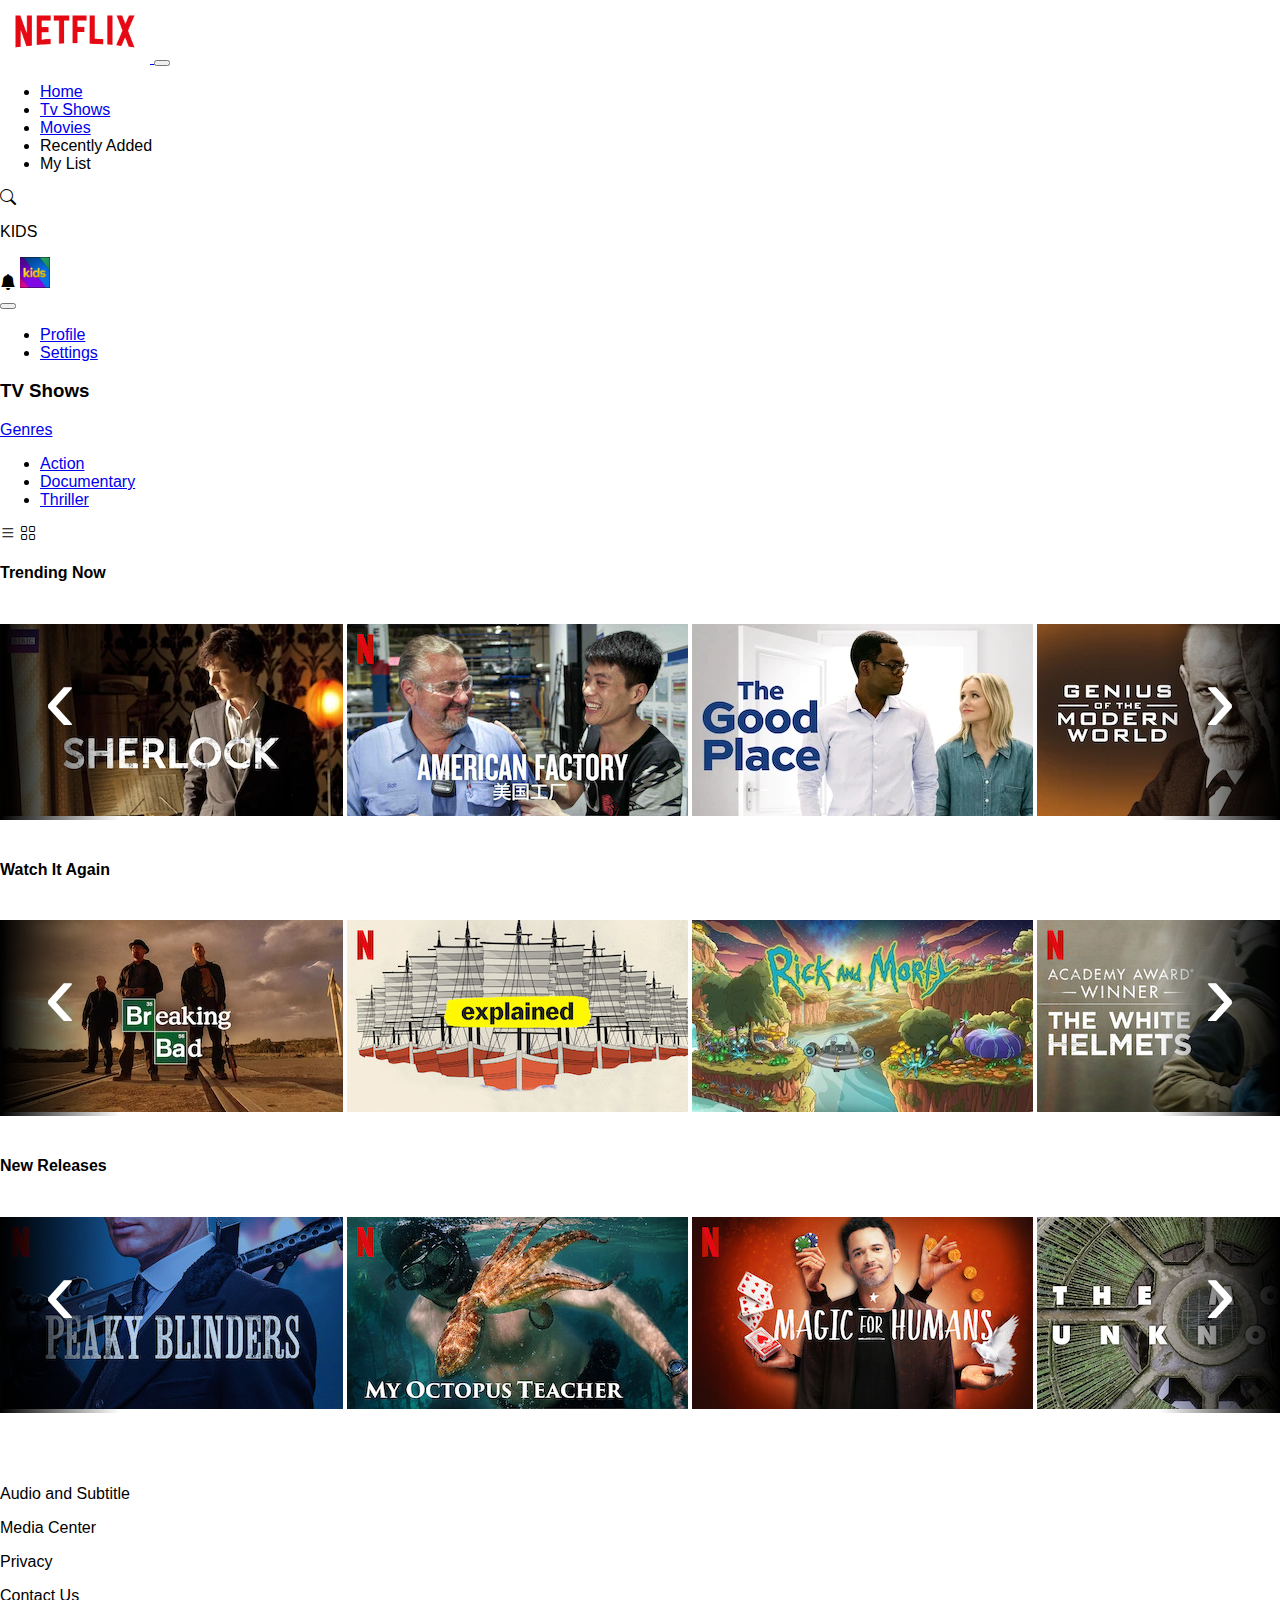
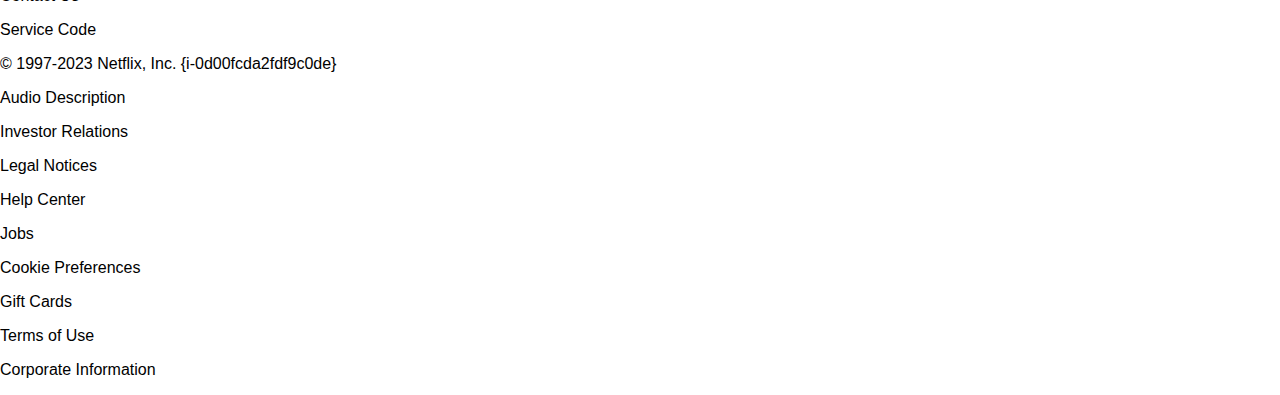
==== index.html @ 03de8a30 "first commit" ====
<!DOCTYPE html>
<html lang="en">
  <head>
    <meta charset="utf-8" />
    <meta name="viewport" content="width=device-width, initial-scale=1" />
    <title>Netflix TV Shows</title>
    <link
      href="https://cdn.jsdelivr.net/npm/bootstrap@5.3.0/dist/css/bootstrap.min.css"
      rel="stylesheet"
      integrity="sha384-9ndCyUaIbzAi2FUVXJi0CjmCapSmO7SnpJef0486qhLnuZ2cdeRhO02iuK6FUUVM"
      crossorigin="anonymous"
    />
    <link
      rel="stylesheet"
      href="https://cdn.jsdelivr.net/npm/bootstrap-icons@1.10.5/font/bootstrap-icons.css"
    />
    <link rel="stylesheet" href="assets/css/style.css" />
  </head>
  <body>
    <!-- NAVBAR---------------------------------------------------------------------- -->

    <nav class="navbar navbar-expand-lg bg-dark" data-bs-theme="dark">
      <div class="container-fluid">
        <a class="navbar-brand" href="#">
          <img
            src="assets/img/netflix_logo.png"
            alt="netflix_logo"
            width="150"
          />
        </a>
        <button
          class="navbar-toggler"
          type="button"
          data-bs-toggle="collapse"
          data-bs-target="#navbarNav"
          aria-controls="navbarNav"
          aria-expanded="false"
          aria-label="Toggle navigation"
        >
          <span class="navbar-toggler-icon"></span>
        </button>
        <div class="collapse navbar-collapse" id="navbarNav">
          <ul class="navbar-nav">
            <li class="nav-item">
              <a class="nav-link" aria-current="page" href="#">Home</a>
            </li>
            <li class="nav-item">
              <a class="nav-link active" href="#">Tv Shows</a>
            </li>
            <li class="nav-item">
              <a class="nav-link" href="#">Movies</a>
            </li>
            <li class="nav-item">
              <a class="nav-link">Recently Added</a>
            </li>
            <li class="nav-item">
              <a class="nav-link">My List</a>
            </li>
          </ul>
        </div>

        <div class="d-flex p-2 me-5">
          <i class="bi bi-search text-bg-dark me-3"></i>
          <p class="text-bg-dark mb-0 me-3">KIDS</p>
          <i class="bi bi-bell-fill text-bg-dark me-3"></i>
          <img src="assets/img/kids_icon.png" alt="avatar" width="30" />

          <div class="btn-group">
            <button
              class="btn btn-secondary dropdown-toggle mx-2 bg-dark p-0 border-0"
              type="button"
              data-bs-toggle="dropdown"
              aria-expanded="false"
            ></button>
            <ul class="dropdown-menu dropdown-menu-start">
              <li><a class="dropdown-item" href="profile.html">Profile</a></li>
              <li>
                <a class="dropdown-item" href="settings.html">Settings</a>
              </li>
            </ul>
          </div>
        </div>
      </div>
    </nav>

    <!-- MAIN---------------------------------------------------------------------- -->
    <main>
      <div class="container-fluid bg-dark">
        <div class="row">
          <div class="col">
            <h3 class="text-bg-dark ms-3">TV Shows</h3>
          </div>

          <div class="col">
            <div class="dropdown">
              <a
                class="btn btn-dark border-white rounded-0 dropdown-toggle"
                href="#"
                role="button"
                data-bs-toggle="dropdown"
                aria-expanded="false"
              >
                Genres
              </a>

              <ul class="dropdown-menu">
                <li><a class="dropdown-item" href="#">Action</a></li>
                <li><a class="dropdown-item" href="#">Documentary</a></li>
                <li><a class="dropdown-item" href="#">Thriller</a></li>
              </ul>
            </div>
          </div>

          <div class="col offset-6">
            <a class="btn btn-dark border-white rounded-0">
              <i class="bi bi-list text-bg-dark border-white fs-"></i>
            </a>
            <a class="btn btn-dark border-white rounded-0">
              <i class="bi bi-grid text-bg-dark border-white rounded-0"></i>
            </a>
          </div>
        </div>

        <!-- CAROUSEL---------------------------------------------------------------------- -->

        <!-- TRENDING NOW---------------------------------------------------------------------- -->

        <h4 class="text-bg-dark mt-5 ms-3">Trending Now</h4>
        <div class="wrapper">
          <section id="section1">
            <a href="#section3" class="arrow__btn left-arrow">‹</a>
            <div class="item">
              <a href="#">
                <img src="assets/img/media/media0.webp" alt="Picture Show" />
              </a>
            </div>
            <div class="item">
              <a href="#">
                <img src="assets/img/media/media1.jpg" alt="Picture Show" />
              </a>
            </div>
            <div class="item">
              <a href="#">
                <img src="assets/img/media/media2.webp" alt="Picture Show" />
              </a>
            </div>
            <div class="item">
              <a href="#">
                <img src="assets/img/media/media3.webp" alt="Picture Show" />
              </a>
            </div>
            <div class="item">
              <a href="#">
                <img src="assets/img/media/media4.jpg" alt="Picture Show" />
              </a>
            </div>
            <a href="#section2" class="arrow__btn right-arrow">›</a>
          </section>

          <section id="section2">
            <a href="#section1" class="arrow__btn left-arrow">‹</a>
            <div class="item">
              <img src="assets/img/media/media5.webp" alt="Picture Show" />
            </div>
            <div class="item">
              <img src="assets/img/media/media6.jpg" alt="Picture Show" />
            </div>
            <div class="item">
              <img src="assets/img/media/media7.webp" alt="Picture Show" />
            </div>
            <div class="item">
              <img src="assets/img/media/media8.webp" alt="Picture Show" />
            </div>
            <div class="item">
              <img src="assets/img/media/media9.jpg" alt="Picture Show" />
            </div>
            <a href="#section3" class="arrow__btn right-arrow">›</a>
          </section>

          <section id="section3">
            <a href="#section2" class="arrow__btn left-arrow">‹</a>
            <div class="item">
              <img src="assets/img/media/media10.jpg" alt="Picture Show" />
            </div>
            <div class="item">
              <img src="assets/img/media/media11.jpg" alt="Picture Show" />
            </div>
            <div class="item">
              <img src="assets/img/media/media12.jpg" alt="Picture Show" />
            </div>
            <div class="item">
              <img src="assets/img/media/media13.jpg" alt="Picture Show" />
            </div>
            <div class="item">
              <img src="assets/img/media/media0.webp" alt="Picture Show" />
            </div>

            <a href="#section1" class="arrow__btn right-arrow">›</a>
          </section>
        </div>
        <!-- Watch It Again---------------------------------------------------------------------- -->

        <h4 class="text-bg-dark mt-5 ms-3">Watch It Again</h4>
        <div class="wrapper">
          <section id="section4">
            <a href="#section6" class="arrow__btn left-arrow">‹</a>
            <div class="item">
              <a href="#">
                <img src="assets/img/media/media14.webp" alt="Picture Show" />
              </a>
            </div>
            <div class="item">
              <a href="#">
                <img src="assets/img/media/media15.jpg" alt="Picture Show" />
              </a>
            </div>
            <div class="item">
              <a href="#">
                <img src="assets/img/media/media16.webp" alt="Picture Show" />
              </a>
            </div>
            <div class="item">
              <a href="#">
                <img src="assets/img/media/media17.jpg" alt="Picture Show" />
              </a>
            </div>
            <div class="item">
              <a href="#">
                <img src="assets/img/media/media18.jpg" alt="Picture Show" />
              </a>
            </div>
            <a href="#section5" class="arrow__btn right-arrow">›</a>
          </section>

          <section id="section5">
            <a href="#section4" class="arrow__btn left-arrow">‹</a>
            <div class="item">
              <img src="assets/img/media/media19.webp" alt="Picture Show" />
            </div>
            <div class="item">
              <img src="assets/img/media/media20.jpg" alt="Picture Show" />
            </div>
            <div class="item">
              <img src="assets/img/media/media21.webp" alt="Picture Show" />
            </div>
            <div class="item">
              <img src="assets/img/media/media22.webp" alt="Picture Show" />
            </div>
            <div class="item">
              <img src="assets/img/media/media23.webp" alt="Picture Show" />
            </div>
            <a href="#section6" class="arrow__btn right-arrow">›</a>
          </section>

          <section id="section6">
            <a href="#section5" class="arrow__btn left-arrow">‹</a>
            <div class="item">
              <img src="assets/img/media/media24.jpg" alt="Picture Show" />
            </div>
            <div class="item">
              <img src="assets/img/media/media25.webp" alt="Picture Show" />
            </div>
            <div class="item">
              <img src="assets/img/media/media26.webp" alt="Picture Show" />
            </div>
            <div class="item">
              <img src="assets/img/media/media27.jpg" alt="Picture Show" />
            </div>
            <div class="item">
              <img src="assets/img/media/media14.webp" alt="Picture Show" />
            </div>

            <a href="#section4" class="arrow__btn right-arrow">›</a>
          </section>
        </div>
        <!-- NEW Releases---------------------------------------------------------------------- -->

        <h4 class="text-bg-dark mt-5 ms-3">New Releases</h4>
        <div class="wrapper">
          <section id="section7">
            <a href="#section9" class="arrow__btn left-arrow">‹</a>
            <div class="item">
              <a href="#">
                <img src="assets/img/media/media28.jpg" alt="Picture Show" />
              </a>
            </div>
            <div class="item">
              <a href="#">
                <img src="assets/img/media/media29.jpg" alt="Picture Show" />
              </a>
            </div>
            <div class="item">
              <a href="#">
                <img src="assets/img/media/media30.jpg" alt="Picture Show" />
              </a>
            </div>
            <div class="item">
              <a href="#">
                <img src="assets/img/media/media31.webp" alt="Picture Show" />
              </a>
            </div>
            <div class="item">
              <a href="#">
                <img src="assets/img/media/media32.jpg" alt="Picture Show" />
              </a>
            </div>
            <a href="#section8" class="arrow__btn right-arrow">›</a>
          </section>

          <section id="section8">
            <a href="#section7" class="arrow__btn left-arrow">‹</a>
            <div class="item">
              <img src="assets/img/media/media7.webp" alt="Picture Show" />
            </div>
            <div class="item">
              <img src="assets/img/media/media15.jpg" alt="Picture Show" />
            </div>
            <div class="item">
              <img src="assets/img/media/media20.jpg" alt="Picture Show" />
            </div>
            <div class="item">
              <img src="assets/img/media/media4.jpg" alt="Picture Show" />
            </div>
            <div class="item">
              <img src="assets/img/media/media9.jpg" alt="Picture Show" />
            </div>
            <a href="#section9" class="arrow__btn right-arrow">›</a>
          </section>

          <section id="section9">
            <a href="#section8" class="arrow__btn left-arrow">‹</a>
            <div class="item">
              <img src="assets/img/media/media27.jpg" alt="Picture Show" />
            </div>
            <div class="item">
              <img src="assets/img/media/media30.jpg" alt="Picture Show" />
            </div>
            <div class="item">
              <img src="assets/img/media/media11.jpg" alt="Picture Show" />
            </div>
            <div class="item">
              <img src="assets/img/media/media13.jpg" alt="Picture Show" />
            </div>
            <div class="item">
              <img src="assets/img/media/media28.jpg" alt="Picture Show" />
            </div>

            <a href="#section7" class="arrow__btn right-arrow">›</a>
          </section>
        </div>

        <!-- FINE CONTAINER FLUID---------------------------------------------------------------------- -->
      </div>
    </main>
    <div class="container-fluid bg-dark pt-5"><br /><br /></div>

    <!-- FOOTER---------------------------------------------------------------------- -->

    <footer>
      <div class="container-fluid bg-dark pt-5">
        <div class="row ms-5">
          <div class="col col-3">
            <p class="text-white-50">Audio and Subtitle</p>
            <p class="text-white-50">Media Center</p>
            <p class="text-white-50">Privacy</p>
            <p class="text-white-50">Contact Us</p>
            <a class="btn text-white-50 border-secondary rounded-0 my-3">
              Service Code
            </a>
            <p class="text-white-50 small">
              &copy; 1997-2023 Netflix, Inc. &#123;i-0d00fcda2fdf9c0de&#125;
            </p>
          </div>
          <div class="col col-3">
            <p class="text-white-50">Audio Description</p>
            <p class="text-white-50">Investor Relations</p>
            <p class="text-white-50">Legal Notices</p>
          </div>
          <div class="col col-3">
            <p class="text-white-50">Help Center</p>
            <p class="text-white-50">Jobs</p>
            <p class="text-white-50">Cookie Preferences</p>
          </div>
          <div class="col col-3">
            <p class="text-white-50">Gift Cards</p>
            <p class="text-white-50">Terms of Use</p>
            <p class="text-white-50">Corporate Information</p>
          </div>
        </div>
      </div>
    </footer>

    <script
      src="https://cdn.jsdelivr.net/npm/bootstrap@5.3.0/dist/js/bootstrap.bundle.min.js"
      integrity="sha384-geWF76RCwLtnZ8qwWowPQNguL3RmwHVBC9FhGdlKrxdiJJigb/j/68SIy3Te4Bkz"
      crossorigin="anonymous"
    ></script>
  </body>
</html>
---- assets/css/style.css ----
html {
  scroll-behavior: smooth;
}

body {
  margin: 0;
  font-family: Arial;
}

.wrapper {
  display: grid;
  grid-template-columns: repeat(3, 100%);
  overflow: hidden;
  scroll-behavior: smooth;
}
.wrapper section {
  width: 100%;
  position: relative;
  display: grid;
  grid-template-columns: repeat(5, auto);
  margin: 20px 0;
}
.wrapper section .item {
  position: relative;
  padding: 0 2px;
  transition: 250ms all;
}
.wrapper section .item:hover {
  margin: 0 40px;
  transform: scale(1.2);
}
.wrapper section .item .heading {
  position: absolute;
  bottom: 20px;
  left: 20px;
  color: #fff;
}
.wrapper section .item .duration {
  position: absolute;
  bottom: 0;
  left: 20px;
  color: #fff;
}
.wrapper section .arrow__btn {
  position: absolute;
  color: #fff;
  text-decoration: none;
  font-size: 6em;
  background: rgb(0, 0, 0);
  width: 80px;
  padding: 20px;
  text-align: center;
  z-index: 1;
}
.wrapper section .left-arrow {
  top: 0;
  bottom: 0;
  left: 0;
  background: linear-gradient(-90deg, rgba(0, 0, 0, 0) 0%, rgb(0, 0, 0) 100%);
}
.wrapper section .right-arrow {
  top: 0;
  bottom: 0;
  right: 0;
  background: linear-gradient(90deg, rgba(0, 0, 0, 0) 0%, rgb(0, 0, 0) 100%);
}

footer p {
  cursor: pointer;
}/*# sourceMappingURL=style.css.map */
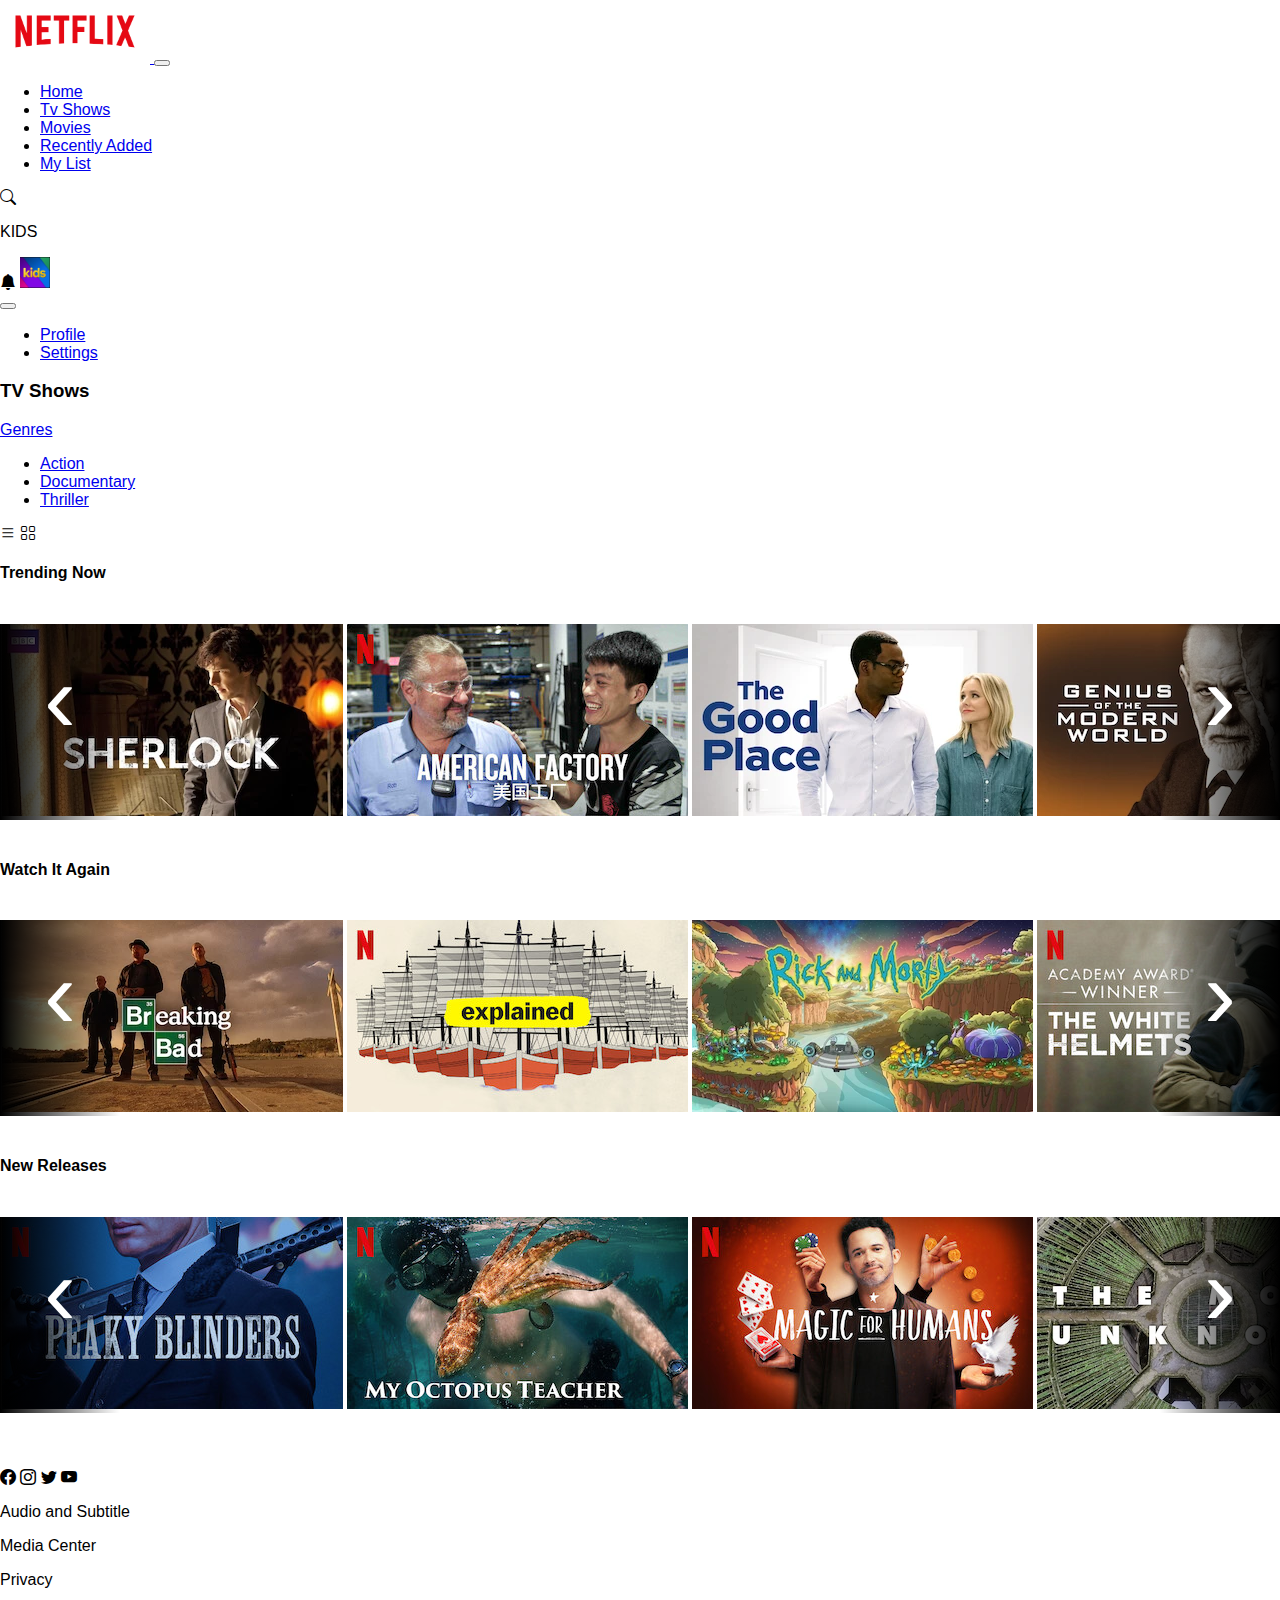
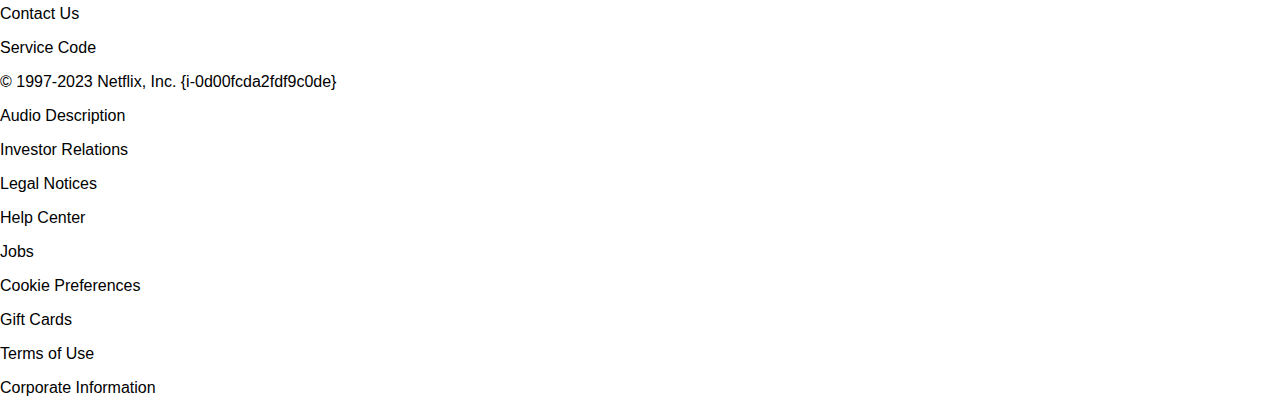
==== commit 2239ab99: "Formatting document" ====
--- a/index.html
+++ b/index.html
@@ -51,10 +51,10 @@
               <a class="nav-link" href="#">Movies</a>
             </li>
             <li class="nav-item">
-              <a class="nav-link">Recently Added</a>
+              <a class="nav-link" href="#">Recently Added</a>
             </li>
             <li class="nav-item">
-              <a class="nav-link">My List</a>
+              <a class="nav-link" href="#">My List</a>
             </li>
           </ul>
         </div>
@@ -360,6 +360,15 @@
       <div class="container-fluid bg-dark pt-5">
         <div class="row ms-5">
           <div class="col col-3">
+            <div class="row">
+              <div class="col">
+                <i class="bi bi-facebook text-white-50 fs-4 me-3"></i>
+                <i class="bi bi-instagram text-white-50 fs-4 me-3"></i>
+                <i class="bi bi-twitter text-white-50 fs-4 me-3"></i>
+                <i class="bi bi-youtube text-white-50 fs-4 me-3"></i>
+              </div>
+            </div>
+
             <p class="text-white-50">Audio and Subtitle</p>
             <p class="text-white-50">Media Center</p>
             <p class="text-white-50">Privacy</p>
--- a/assets/css/style.css
+++ b/assets/css/style.css
@@ -67,4 +67,8 @@
 
 footer p {
   cursor: pointer;
+}
+
+footer i {
+  cursor: pointer;
 }/*# sourceMappingURL=style.css.map */